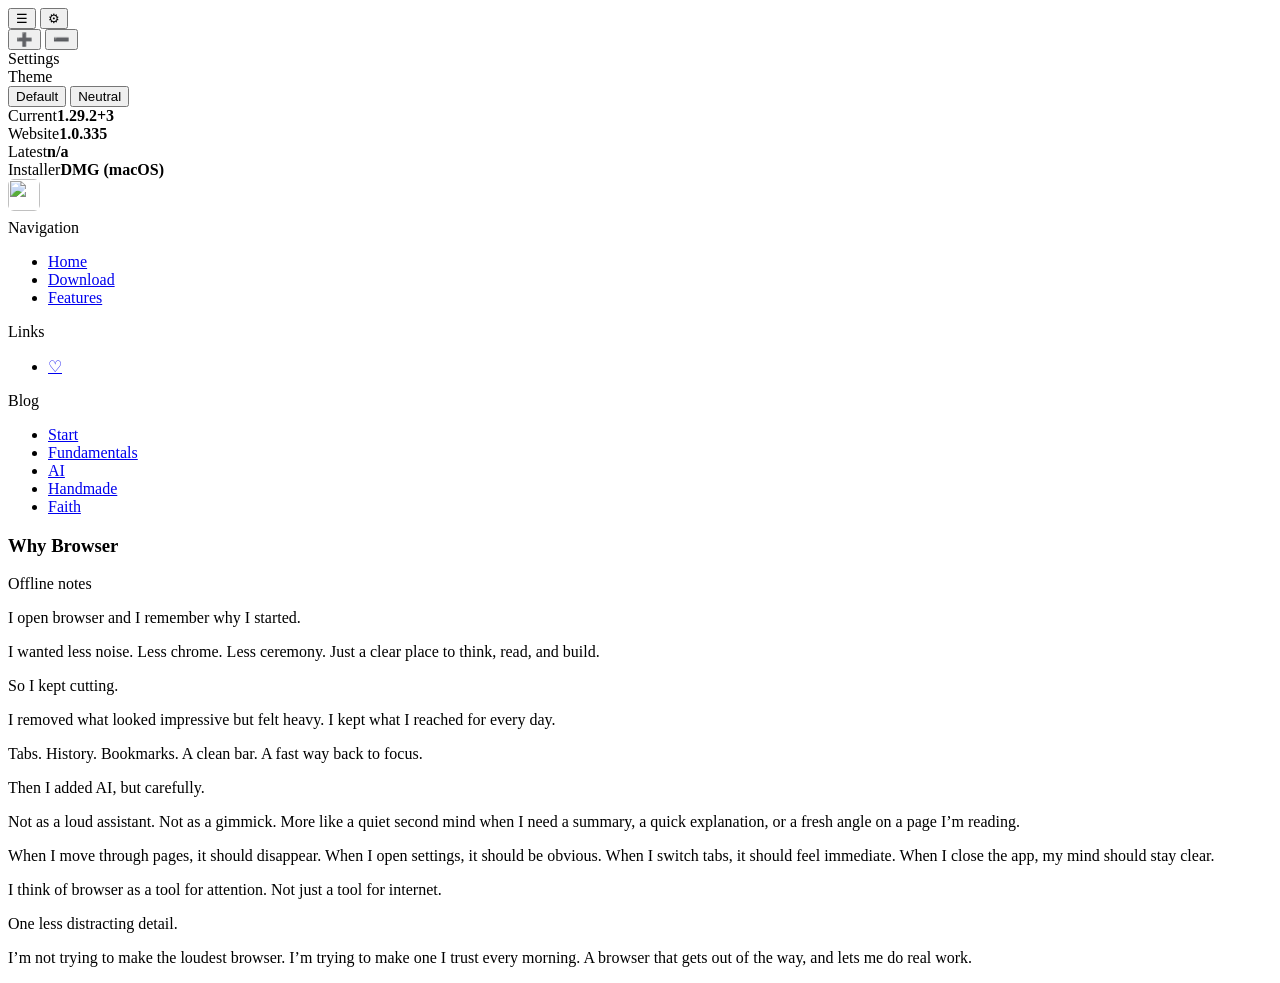
==== book-of-faith.html @ 094320da "fix[site] :: update org/repo references from bniladridas/browser to palmshed/via" ====
<!DOCTYPE html>
<html lang="en">
<head>
  <meta charset="UTF-8">
  <meta name="viewport" content="width=device-width, initial-scale=1">
  <title>faith</title>
  <link rel="stylesheet" href="styles.css">
</head>
<body>
  <button class="sidebar-toggle" onclick="toggleSidebar()">☰</button>
  <button class="settings-fab" type="button" aria-label="Settings" title="Settings" aria-expanded="false" onclick="toggleSettingsModal(event)">⚙</button>
  <div class="zoom-controls">
    <button type="button" aria-label="Zoom in" onclick="zoomIn()">➕</button>
    <button type="button" aria-label="Zoom out" onclick="zoomOut()">➖</button>
  </div>
  <div class="settings-modal" id="settingsModal" role="dialog" aria-label="Settings" aria-hidden="true">
    <div class="settings-modal-title">Settings</div>
    <div class="settings-modal-note">Theme</div>
    <div class="settings-theme-options">
      <button class="settings-theme-btn" type="button" data-theme="default" onclick="setTheme('default')">Default</button>
      <button class="settings-theme-btn" type="button" data-theme="neutral" onclick="setTheme('neutral')">Neutral</button>
    </div>
    <div class="settings-release">
      <div class="settings-release-row"><span>Current</span><strong id="currentRelease">n/a</strong></div>
      <div class="settings-release-row"><span>Website</span><strong id="websiteVersion">n/a</strong></div>
      <div class="settings-release-row"><span>Latest</span><strong id="latestRelease">n/a</strong></div>
      <div class="settings-release-row"><span>Installer</span><strong>DMG (macOS)</strong></div>
    </div>
  </div>

  <aside class="sidebar">
    <img src="https://avatars.githubusercontent.com/u/258653415?s=200&v=4" class="sidebar-logo" style="width: 32px; height: 32px; border-radius: 6px; margin-bottom: 0.5rem;">

    <div class="sidebar-title">Navigation</div>
    <ul class="sidebar-nav">
      <li><a href="index.html">Home</a></li>
      <li><a href="https://github.com/palmshed/via/releases/latest/download/via.dmg">Download</a></li>
      <li><a href="features.html">Features</a></li>
    </ul>

    <div class="sidebar-title">Links</div>
    <ul class="sidebar-nav">
      <li><a href="https://github.com/palmshed" target="_blank">♡</a></li>
    </ul>

    <div class="sidebar-title">Blog</div>
    <ul class="sidebar-nav">
      <li><a href="start.html">Start</a></li>
      <li><a href="blog-fundamentals.html">Fundamentals</a></li>
      <li><a href="blog-browser-ai.html">AI</a></li>
      <li><a href="blog-handmade.html">Handmade</a></li>
      <li><a href="book-of-faith.html">Faith</a></li>
    </ul>
  </aside>

  <main class="main">
    <div class="content">
      <div class="section">
        <h3>Why Browser</h3>
        <p id="notes-status">Loading notes...</p>
      </div>
      <div id="notes-container"></div>

      <div class="section" id="admin-controls" style="display:none;">
        <h3>Admin</h3>
        <p style="margin-bottom:0.6rem;">Edit one note per line.</p>
        <textarea id="notes-editor" rows="10" style="width:100%; resize:vertical;"></textarea>
        <div style="margin-top:0.6rem; display:flex; gap:0.5rem; flex-wrap:wrap;">
          <button id="save-notes">Save</button>
          <button id="logout-notes" type="button">Logout</button>
        </div>
      </div>

      <div class="section" id="admin-login" style="display:none;">
        <h3>Admin</h3>
        <p>Sign in to edit notes.</p>
        <a id="login-link" href="#">Login with GitHub</a>
      </div>
    </div>
  </main>

  <script>
    const fallbackNotes = [
      'I open browser and I remember why I started.',
      'I wanted less noise. Less chrome. Less ceremony. Just a clear place to think, read, and build.',
      'So I kept cutting.',
      'I removed what looked impressive but felt heavy. I kept what I reached for every day.',
      'Tabs. History. Bookmarks. A clean bar. A fast way back to focus.',
      'Then I added AI, but carefully.',
      'Not as a loud assistant. Not as a gimmick. More like a quiet second mind when I need a summary, a quick explanation, or a fresh angle on a page I’m reading.',
      'When I move through pages, it should disappear. When I open settings, it should be obvious. When I switch tabs, it should feel immediate. When I close the app, my mind should stay clear.',
      'I think of browser as a tool for attention. Not just a tool for internet.',
      'One less distracting detail.',
      'I’m not trying to make the loudest browser. I’m trying to make one I trust every morning. A browser that gets out of the way, and lets me do real work.'
    ];

    const API_BASE = window.NOTES_API_BASE || '';
    const DEFAULT_NOTES_API_BASE = 'https://browser-woad-delta.vercel.app';
    const RESOLVED_API_BASE = API_BASE || DEFAULT_NOTES_API_BASE;

    function escapeHtml(input) {
      return String(input)
        .replace(/&/g, '&amp;')
        .replace(/</g, '&lt;')
        .replace(/>/g, '&gt;')
        .replace(/\"/g, '&quot;')
        .replace(/'/g, '&#039;');
    }

    function renderNotes(notes) {
      const container = document.getElementById('notes-container');
      container.innerHTML = '';
      for (const note of notes) {
        const card = document.createElement('div');
        card.className = 'section';
        card.innerHTML = `<p>${escapeHtml(note)}</p>`;
        container.appendChild(card);
      }
    }

    function getTokenFromHash() {
      const hash = window.location.hash.startsWith('#') ? window.location.hash.substring(1) : '';
      const params = new URLSearchParams(hash);
      const token = params.get('admin_token');
      if (token) {
        localStorage.setItem('bf_admin_token', token);
        params.delete('admin_token');
        params.delete('admin_user');
        const nextHash = params.toString();
        const nextUrl = `${window.location.pathname}${window.location.search}${nextHash ? `#${nextHash}` : ''}`;
        history.replaceState({}, '', nextUrl);
      }
      return localStorage.getItem('bf_admin_token') || '';
    }

    function clearToken() {
      localStorage.removeItem('bf_admin_token');
    }

    function authHeaders(token) {
      return token ? { Authorization: `Bearer ${token}` } : {};
    }

    function updateLoginLink() {
      const loginLink = document.getElementById('login-link');
      const returnTo = `${window.location.origin}${window.location.pathname}`;
      loginLink.href = `${RESOLVED_API_BASE}/api/auth/github/start?return_to=${encodeURIComponent(returnTo)}`;
    }

    async function loadNotes() {
      const status = document.getElementById('notes-status');
      const adminControls = document.getElementById('admin-controls');
      const adminLogin = document.getElementById('admin-login');
      const editor = document.getElementById('notes-editor');
      const token = getTokenFromHash();
      try {
        const res = await fetch(`${RESOLVED_API_BASE}/api/notes`, {
          headers: authHeaders(token),
        });
        const data = await res.json();
        const notes = Array.isArray(data.notes) ? data.notes : [];
        renderNotes(notes);
        status.textContent = notes.length ? 'Live notes' : 'No notes yet.';
        if (data.isAdmin) {
          adminControls.style.display = 'block';
          adminLogin.style.display = 'none';
          editor.value = notes.join('\n');
        } else {
          adminControls.style.display = 'none';
          adminLogin.style.display = 'block';
        }
      } catch (e) {
        renderNotes(fallbackNotes);
        status.textContent = 'Offline notes';
      }
    }

    async function saveNotes() {
      const status = document.getElementById('notes-status');
      const editor = document.getElementById('notes-editor');
      const token = getTokenFromHash();
      const notes = editor.value
        .split('\n')
        .map((line) => line.trim())
        .filter(Boolean);
      try {
        const res = await fetch(`${RESOLVED_API_BASE}/api/notes`, {
          method: 'POST',
          headers: { 'Content-Type': 'application/json', ...authHeaders(token) },
          body: JSON.stringify({ notes }),
        });
        if (!res.ok) {
          const err = await res.json().catch(() => ({}));
          throw new Error(err.error || 'Save failed');
        }
        status.textContent = 'Saved.';
        await loadNotes();
      } catch (e) {
        status.textContent = e.message || 'Save failed.';
      }
    }

    function toggleSidebar() {
      document.body.classList.toggle('sidebar-hidden');
      document.querySelector('.sidebar-toggle').textContent =
        document.body.classList.contains('sidebar-hidden') ? '☰' : '✕';
    }

    function toggleSettingsModal(event) {
      event.stopPropagation();
      const modal = document.getElementById("settingsModal");
      const fab = document.querySelector(".settings-fab");
      if (!modal || !fab) return;
      const isOpen = modal.classList.toggle("open");
      modal.setAttribute("aria-hidden", isOpen ? "false" : "true");
      fab.setAttribute("aria-expanded", isOpen ? "true" : "false");
    }

    function closeSettingsModal() {
      const modal = document.getElementById("settingsModal");
      const fab = document.querySelector(".settings-fab");
      if (!modal || !fab) return;
      modal.classList.remove("open");
      modal.setAttribute("aria-hidden", "true");
      fab.setAttribute("aria-expanded", "false");
    }

    function syncThemeButtons(theme) {
      document.querySelectorAll(".settings-theme-btn").forEach((btn) => {
        btn.classList.toggle("active", btn.dataset.theme === theme);
      });
    }

    function applyTheme(theme) {
      document.body.setAttribute("data-theme", theme);
      syncThemeButtons(theme);
    }

    function setTheme(theme) {
      localStorage.setItem("browser-theme", theme);
      applyTheme(theme);
    }

    function initTheme() {
      const savedTheme = localStorage.getItem("browser-theme") || "default";
      applyTheme(savedTheme);
    }

    function checkForUpdates() {
      const fab = document.querySelector(".settings-fab");
      if (!fab) return;
      const lastVersion = localStorage.getItem("last-website-version");
      const currentVersion = document.getElementById("websiteVersion")?.textContent;
      if (currentVersion && currentVersion !== "n/a" && currentVersion !== lastVersion) {
        fab.classList.add("has-updates");
      }
      fab.addEventListener("click", () => {
        fab.classList.remove("has-updates");
        if (currentVersion && currentVersion !== "n/a") {
          localStorage.setItem("last-website-version", currentVersion);
        }
      }, { once: true });
    }

    async function loadReleaseInfo() {
      const currentEl = document.getElementById("currentRelease");
      const websiteEl = document.getElementById("websiteVersion");
      const latestEl = document.getElementById("latestRelease");
      if (!currentEl || !latestEl) return;

      currentEl.textContent = "n/a";
      latestEl.textContent = "n/a";
      if (websiteEl) websiteEl.textContent = "n/a";

      let fallbackCurrent = "";

      try {
        const currentRes = await fetch("VERSION", { cache: "no-store" });
        if (currentRes.ok) {
          fallbackCurrent = (await currentRes.text()).trim();
        }
      } catch (_) {}

      try {
        const latestRes = await fetch("https://api.github.com/repos/palmshed/via/releases/latest", {
          headers: { "Accept": "application/vnd.github+json" },
        });
        if (latestRes.ok) {
          const latest = await latestRes.json();
          const tag = String(latest.tag_name || "").replace(/^desktop\/app-/, "");
          if (tag) {
            latestEl.textContent = tag;
            currentEl.textContent = tag;
          }
        }
      } catch (_) {}

      if (fallbackCurrent) {
        currentEl.textContent = fallbackCurrent;
      }

      if (websiteEl) {
        try {
          const webRes = await fetch("WEBSITE-VERSION", { cache: "no-store" });
          if (webRes.ok) {
            websiteEl.textContent = (await webRes.text()).trim();
          } else {
            websiteEl.textContent = new Date().toISOString().split('T')[0];
          }
        } catch (_) {
          websiteEl.textContent = new Date().toISOString().split('T')[0];
        }
      }
    }

    function logoutNotes() {
      clearToken();
      loadNotes();
    }

    document.getElementById('save-notes').addEventListener('click', saveNotes);
    document.getElementById('logout-notes').addEventListener('click', logoutNotes);

    document.addEventListener("click", (event) => {
      const modal = document.getElementById("settingsModal");
      const fab = document.querySelector(".settings-fab");
      if (!modal || !fab) return;
      if (!modal.contains(event.target) && !fab.contains(event.target)) {
        closeSettingsModal();
      }
    });

    document.addEventListener("keydown", (event) => {
      if (event.key === "Escape") {
        closeSettingsModal();
      }
    });

    updateLoginLink();
    loadNotes();

    (function () {
      initTheme();
      loadReleaseInfo().then(checkForUpdates);

      const currentZoom = { level: 1 };
      function zoomIn() {
        if (currentZoom.level < 2) {
          currentZoom.level += 0.1;
          document.body.style.zoom = currentZoom.level;
        }
      }
      function zoomOut() {
        if (currentZoom.level > 0.5) {
          currentZoom.level -= 0.1;
          document.body.style.zoom = currentZoom.level;
        }
      }
      window.zoomIn = zoomIn;
      window.zoomOut = zoomOut;

      const toggleBtn = document.querySelector('.sidebar-toggle');
      if (!toggleBtn) return;
      const getScrollPosition = () => window.scrollY || document.documentElement.scrollTop || document.body.scrollTop || 0;
      const handleScroll = () => {
        if (getScrollPosition() > 0) {
          toggleBtn.classList.add('scroll-hide');
        } else {
          toggleBtn.classList.remove('scroll-hide');
        }
      };
      window.addEventListener('scroll', handleScroll, { passive: true });
      handleScroll();
    })();
  </script>
</body>
</html>
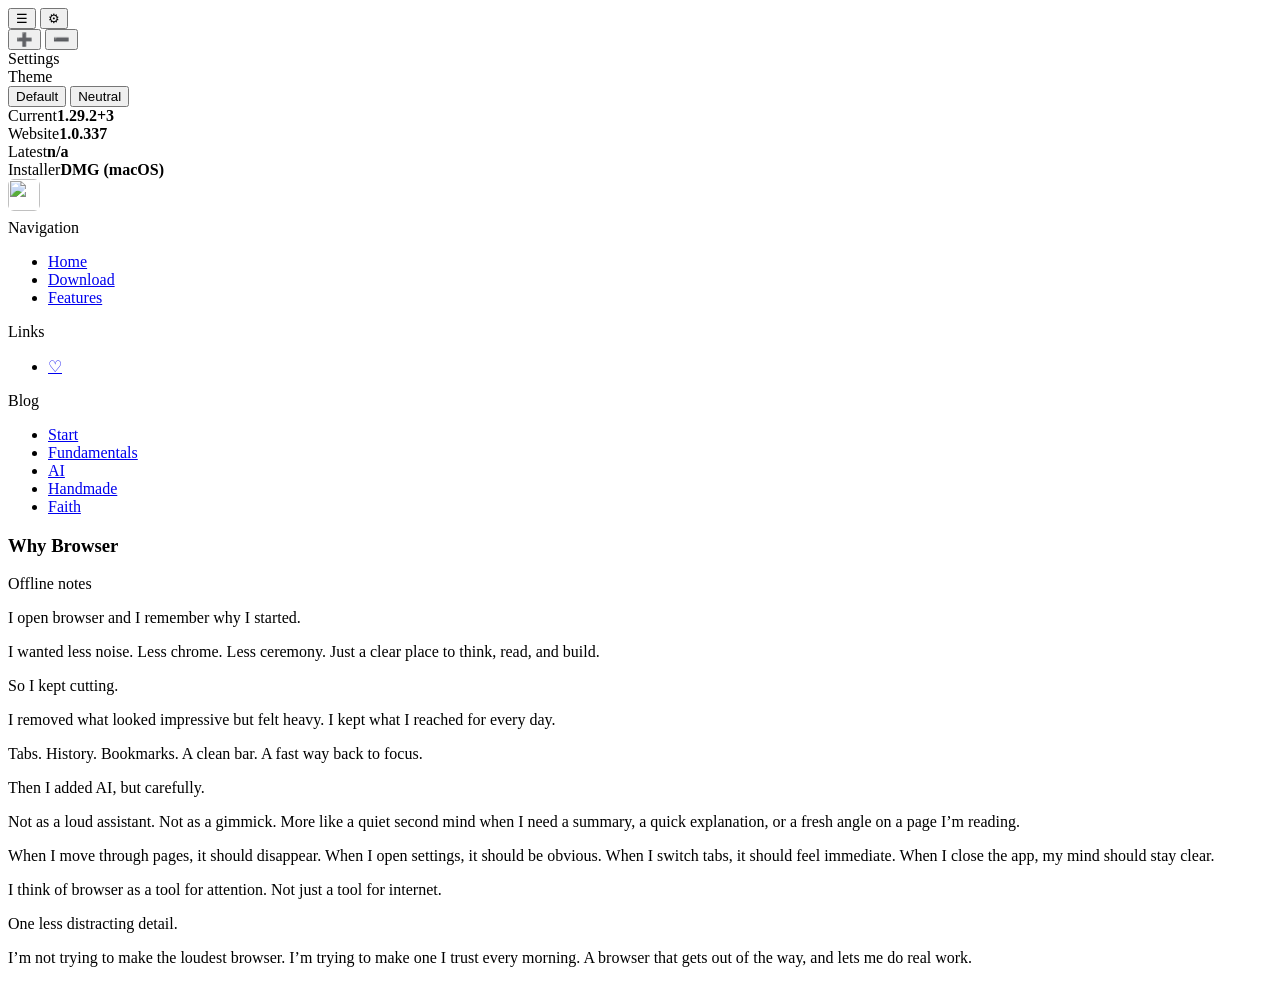
==== commit 1e9293c0: "fix[site] :: update API base URL to via-six.vercel.app" ====
--- a/book-of-faith.html
+++ b/book-of-faith.html
@@ -95,7 +95,7 @@
     ];
 
     const API_BASE = window.NOTES_API_BASE || '';
-    const DEFAULT_NOTES_API_BASE = 'https://browser-woad-delta.vercel.app';
+    const DEFAULT_NOTES_API_BASE = 'https://via-six.vercel.app';
     const RESOLVED_API_BASE = API_BASE || DEFAULT_NOTES_API_BASE;
 
     function escapeHtml(input) {
